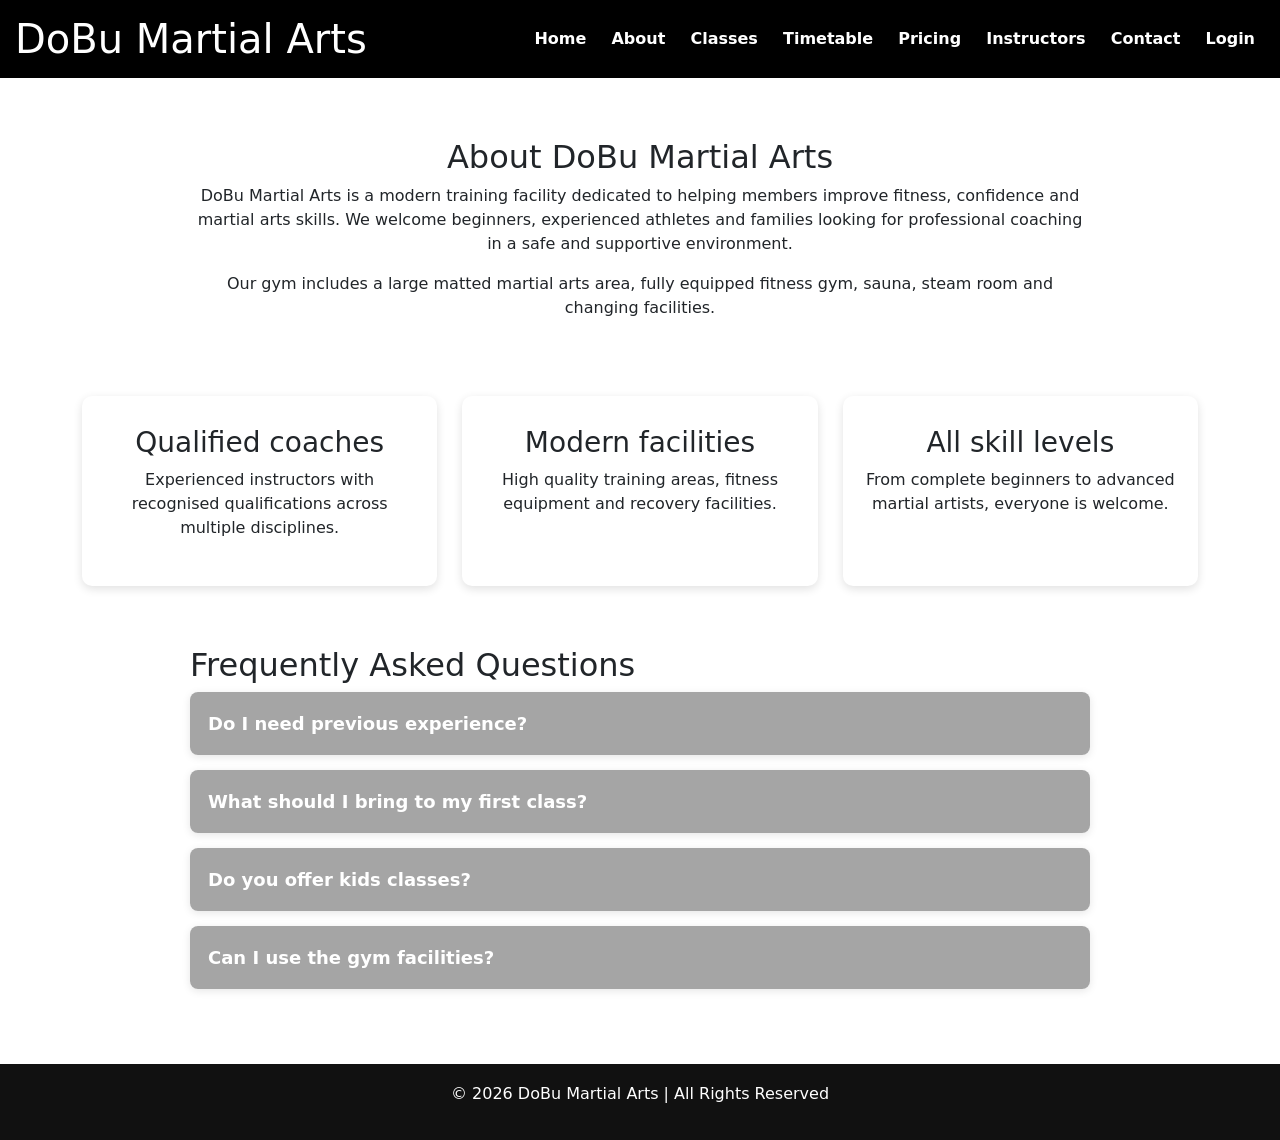
==== pages/about.html @ 1cb332ba "Update headings in about section for consistency in capitalization" ====
<!DOCTYPE html>
<html lang="en">
<link rel="stylesheet" href="../css/style.css">
<head>
    <meta charset="UTF-8">
    <meta name="viewport" content="width=device-width, initial-scale=1.0">
    <title>DoBu Martial Arts - About</title>
        <link href="https://cdn.jsdelivr.net/npm/bootstrap@5.3.8/dist/css/bootstrap.min.css" rel="stylesheet" integrity="sha384-sRIl4kxILFvY47J16cr9ZwB07vP4J8+LH7qKQnuqkuIAvNWLzeN8tE5YBujZqJLB" crossorigin="anonymous">
    <script src="https://cdn.jsdelivr.net/npm/bootstrap@5.3.8/dist/js/bootstrap.bundle.min.js" integrity="sha384-FKyoEForCGlyvwx9Hj09JcYn3nv7wiPVlz7YYwJrWVcXK/BmnVDxM+D2scQbITxI" crossorigin="anonymous"></script>
</head>
<body>
    <header>
    <h1>DoBu Martial Arts</h1>
    <nav>
        <a href="../index.html">Home</a>
        <a href="about.html">About</a>
        <a href="classes.html">Classes</a>
        <a href="timetable.html">Timetable</a>
        <a href="pricing.html">Pricing</a>
        <a href="instructors.html">Instructors</a>
        <a href="contact.html">Contact</a>
        <a href="../login.php">Login</a>
    </nav>
    </header>
    
    <main class="container">

    <section class="about-section">
        <h2>About DoBu Martial Arts</h2>
        <p>
            DoBu Martial Arts is a modern training facility dedicated to helping members improve
            fitness, confidence and martial arts skills. We welcome beginners, experienced athletes
            and families looking for professional coaching in a safe and supportive environment.
        </p>

        <p>
            Our gym includes a large matted martial arts area, fully equipped fitness gym,
            sauna, steam room and changing facilities.
        </p>
    </section>

    <section class="about-features">

        <div class="about-card">
            <h3>Qualified coaches</h3>
            <p>Experienced instructors with recognised qualifications across multiple disciplines.</p>
        </div>

        <div class="about-card">
            <h3>Modern facilities</h3>
            <p>High quality training areas, fitness equipment and recovery facilities.</p>
        </div>

        <div class="about-card">
            <h3>All skill levels</h3>
            <p>From complete beginners to advanced martial artists, everyone is welcome.</p>
        </div>

    </section>

    <section class="faq-section">

        <h2>Frequently Asked Questions</h2>

        <div class="faq-item">
            <button class="faq-question">Do I need previous experience?</button>
            <div class="faq-answer">
                <p>No. We welcome complete beginners and provide structured coaching.</p>
            </div>
        </div>

        <div class="faq-item">
            <button class="faq-question">What should I bring to my first class?</button>
            <div class="faq-answer">
                <p>Comfortable gym clothing, water and a positive attitude.</p>
            </div>
        </div>

        <div class="faq-item">
            <button class="faq-question">Do you offer kids classes?</button>
            <div class="faq-answer">
                <p>Yes. We offer children's judo, karate and jiu-jitsu sessions.</p>
            </div>
        </div>

        <div class="faq-item">
            <button class="faq-question">Can I use the gym facilities?</button>
            <div class="faq-answer">
                <p>Yes. Fitness room access and personal training options are available.</p>
            </div>
        </div>

    </section>

    </main>

    <footer>
        <p>© 2026 DoBu Martial Arts | All Rights Reserved</p>
    </footer>

</body>
</html>

<script>
const faqQuestions = document.querySelectorAll(".faq-question");

faqQuestions.forEach(button => {
    button.addEventListener("click", () => {
        const answer = button.nextElementSibling;

        answer.classList.toggle("active");

        if(answer.style.maxHeight){
            answer.style.maxHeight = null;
        } else {
            answer.style.maxHeight = answer.scrollHeight + "px";
        }
    });
});
</script>
---- css/style.css ----
body { font-family: Arial, sans-serif; margin: 0; padding: 0; line-height: 1.5; }
header{background-color: #000000;color: rgb(255, 255, 255);padding: 15px;display: flex;justify-content: space-between;align-items: center;}
header h1{margin:0}
h1{color:rgb(255, 255, 255)}
nav a{color: rgb(255, 255, 255);margin: 0 10px;text-decoration: none;font-weight: bold;}
.container{text-align: center; padding: 40px;}
footer{position: static; bottom: 0; background-color: #111; color: white; text-align: center; padding: 18px; margin-top: 20px;}
.card {box-shadow: 0 4px 8px 0 rgba(0,0,0,0.2);border-radius: 5px; padding: 5px}
.btn1{background-color: #64646493;color: white;font-size: 15px;padding: 12px;border: none;border-radius: 5px;cursor: pointer; text-decoration: none;}
.table-wrapper{overflow-x: auto;margin-top: 30px;}
.timetable{width: 100%;border-collapse: collapse;-color: white;box-shadow: 0 2px 8px rgba(0,0,0,0.15);border-radius: 8px;overflow: hidden;min-width: 900px;}
.timetable th{background-color: #111;color: white;padding: 14px;text-align: center;font-size: 16px;}
.timetable td{padding: 12px;text-align: center;border: 1px solid #ddd;font-size: 15px;}
.price-card{background-color: white;padding: 10px 10px;border-radius: 10px;box-shadow: 0 3px 10px rgba(0,0,0,0.12);text-align: center;}
.instructor-card{align-items: center;}
.instructor-card img{width: 25%;height: 200px;object-fit: cover;border-radius: 8px;margin-bottom: 15px;}
.contact-info{background-color: white;padding: 30px;border-radius: 10px;box-shadow: 0 3px 10px rgba(0,0,0,0.12);}
.contact-form-box{background-color: white;padding: 30px;border-radius: 10px;box-shadow: 0 3px 10px rgba(0,0,0,0.12);}
.contact-form-box input,.contact-form-box textarea{padding: 14px;margin-bottom: 15px;border: 1px solid #ccc;border-radius: 6px;font-size: 16px;font-family: Arial, sans-serif;}
.contact-form-box button{padding: 14px;background-color: #64646493;color: white;border: none;border-radius: 6px;font-size: 16px;font-weight: bold;cursor: pointer;transition: 0.3s;}
.contact-form-box form{display: flex;flex-direction: column;}
.about-section{max-width: 900px;margin: auto;text-align: center;padding: 20px 0;}
.about-features{display: grid;grid-template-columns: repeat(auto-fit, minmax(260px, 1fr));gap: 25px;margin-top: 40px;}
.about-card{background-color: white;padding: 30px 20px;border-radius: 10px;box-shadow: 0 3px 10px rgba(0,0,0,0.12);}
.faq-section{max-width: 900px;margin: 60px auto 0;text-align: left;}
.faq-item{ margin-bottom: 15px;border-radius: 8px; overflow: hidden;box-shadow: 0 2px 8px rgba(0,0,0,0.1);}
.faq-question{width: 100%;background-color:#64646493;color: white;padding: 18px;border: none;text-align: left;font-size: 18px;font-weight: bold;cursor: pointer;}
.faq-answer{max-height: 0;overflow: hidden;background-color: #f9f9f9;padding: 0 18px;transition: max-height 0.3s ease-out;}
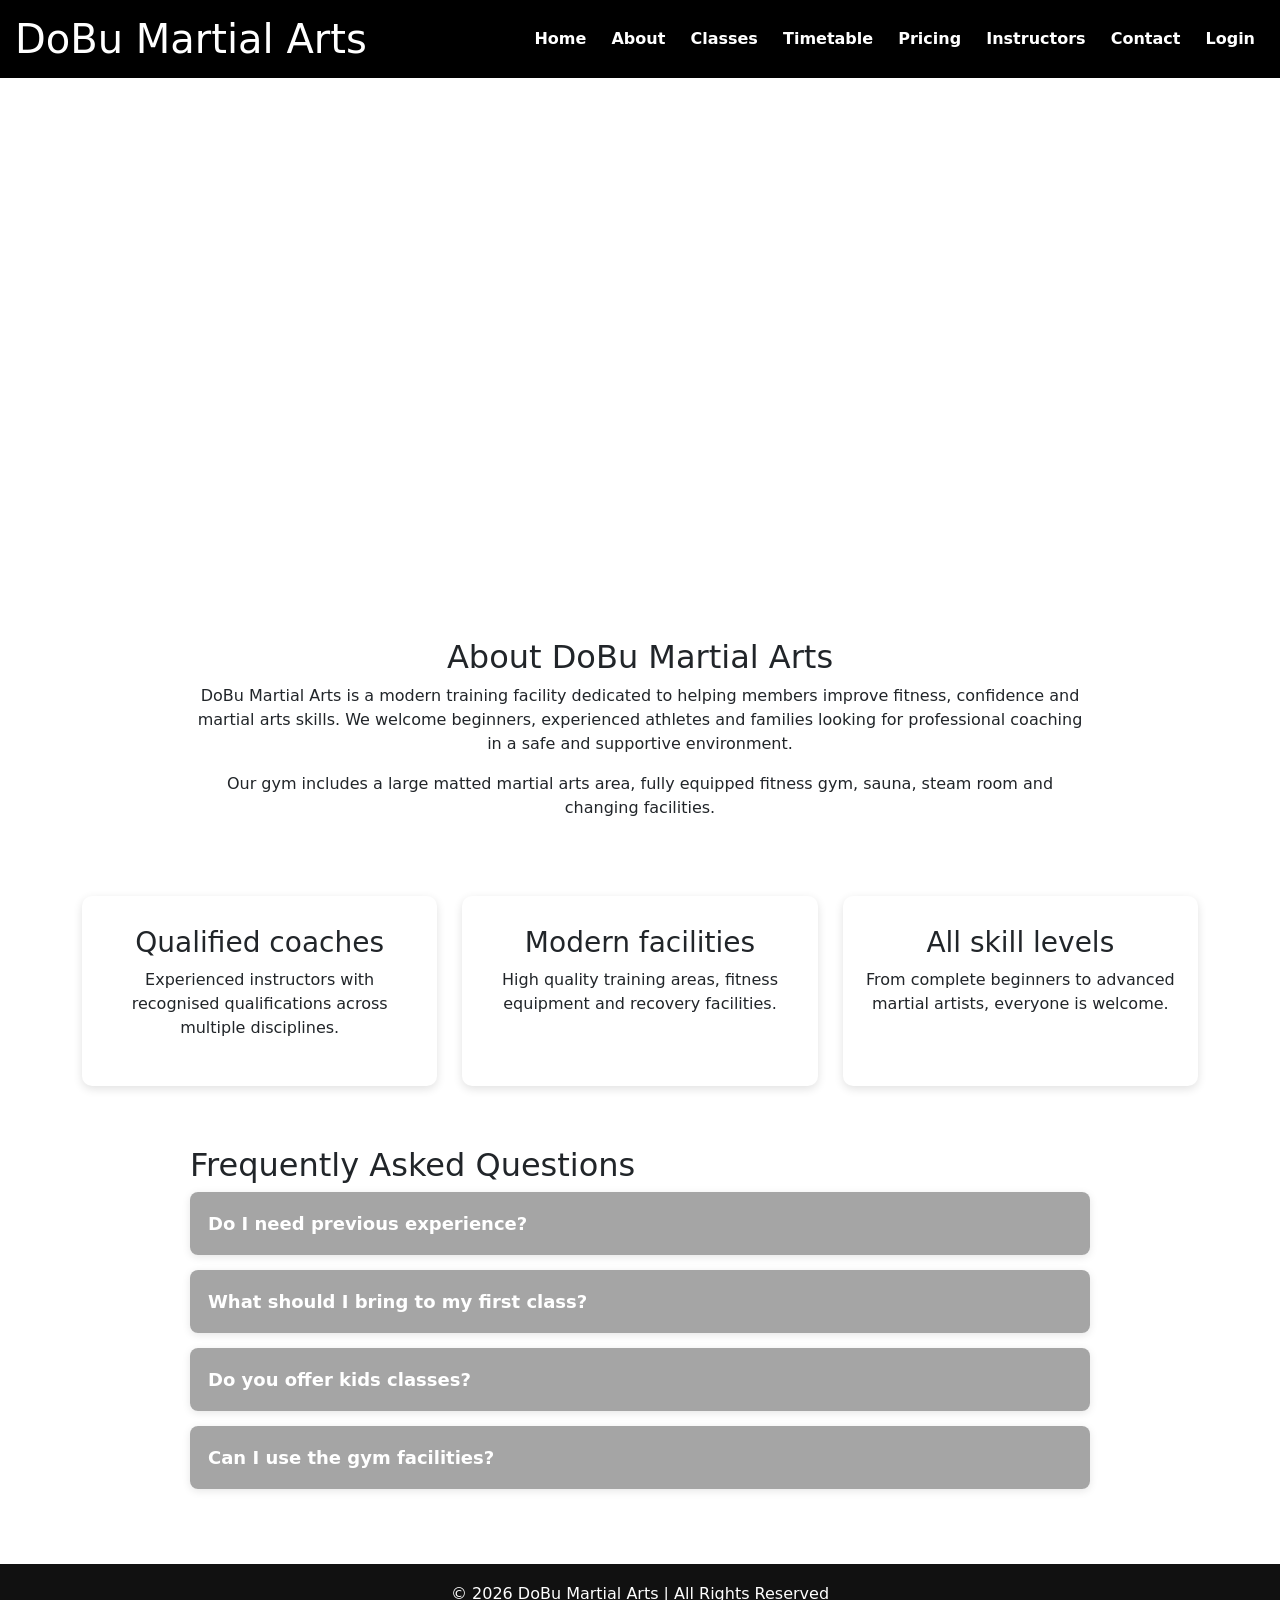
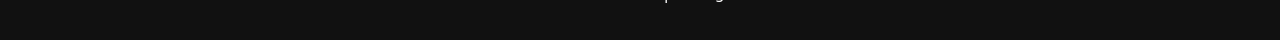
==== commit a5e61937: "Added hero Co-authored-by: Copilot <copilot@github.com>" ====
--- a/pages/about.html
+++ b/pages/about.html
@@ -5,8 +5,11 @@
     <meta charset="UTF-8">
     <meta name="viewport" content="width=device-width, initial-scale=1.0">
     <title>DoBu Martial Arts - About</title>
-        <link href="https://cdn.jsdelivr.net/npm/bootstrap@5.3.8/dist/css/bootstrap.min.css" rel="stylesheet" integrity="sha384-sRIl4kxILFvY47J16cr9ZwB07vP4J8+LH7qKQnuqkuIAvNWLzeN8tE5YBujZqJLB" crossorigin="anonymous">
+    <link href="https://cdn.jsdelivr.net/npm/bootstrap@5.3.8/dist/css/bootstrap.min.css" rel="stylesheet" integrity="sha384-sRIl4kxILFvY47J16cr9ZwB07vP4J8+LH7qKQnuqkuIAvNWLzeN8tE5YBujZqJLB" crossorigin="anonymous">
     <script src="https://cdn.jsdelivr.net/npm/bootstrap@5.3.8/dist/js/bootstrap.bundle.min.js" integrity="sha384-FKyoEForCGlyvwx9Hj09JcYn3nv7wiPVlz7YYwJrWVcXK/BmnVDxM+D2scQbITxI" crossorigin="anonymous"></script>
+    <style>
+        .herob{background-image: url("assets/img/manwearingkarateoutfit.png");background-size: cover;background-position: center;background-repeat: no-repeat;color: white;text-align: center;padding: 100px 20px;height: 500px;display: flex;flex-direction: column;justify-content: center}
+    </style>
 </head>
 <body>
     <header>
@@ -23,6 +26,10 @@
     </nav>
     </header>
     
+    <section class="herob">
+        <h2>About DoBu Martial Arts</h2>
+    </section>
+
     <main class="container">
 
     <section class="about-section">
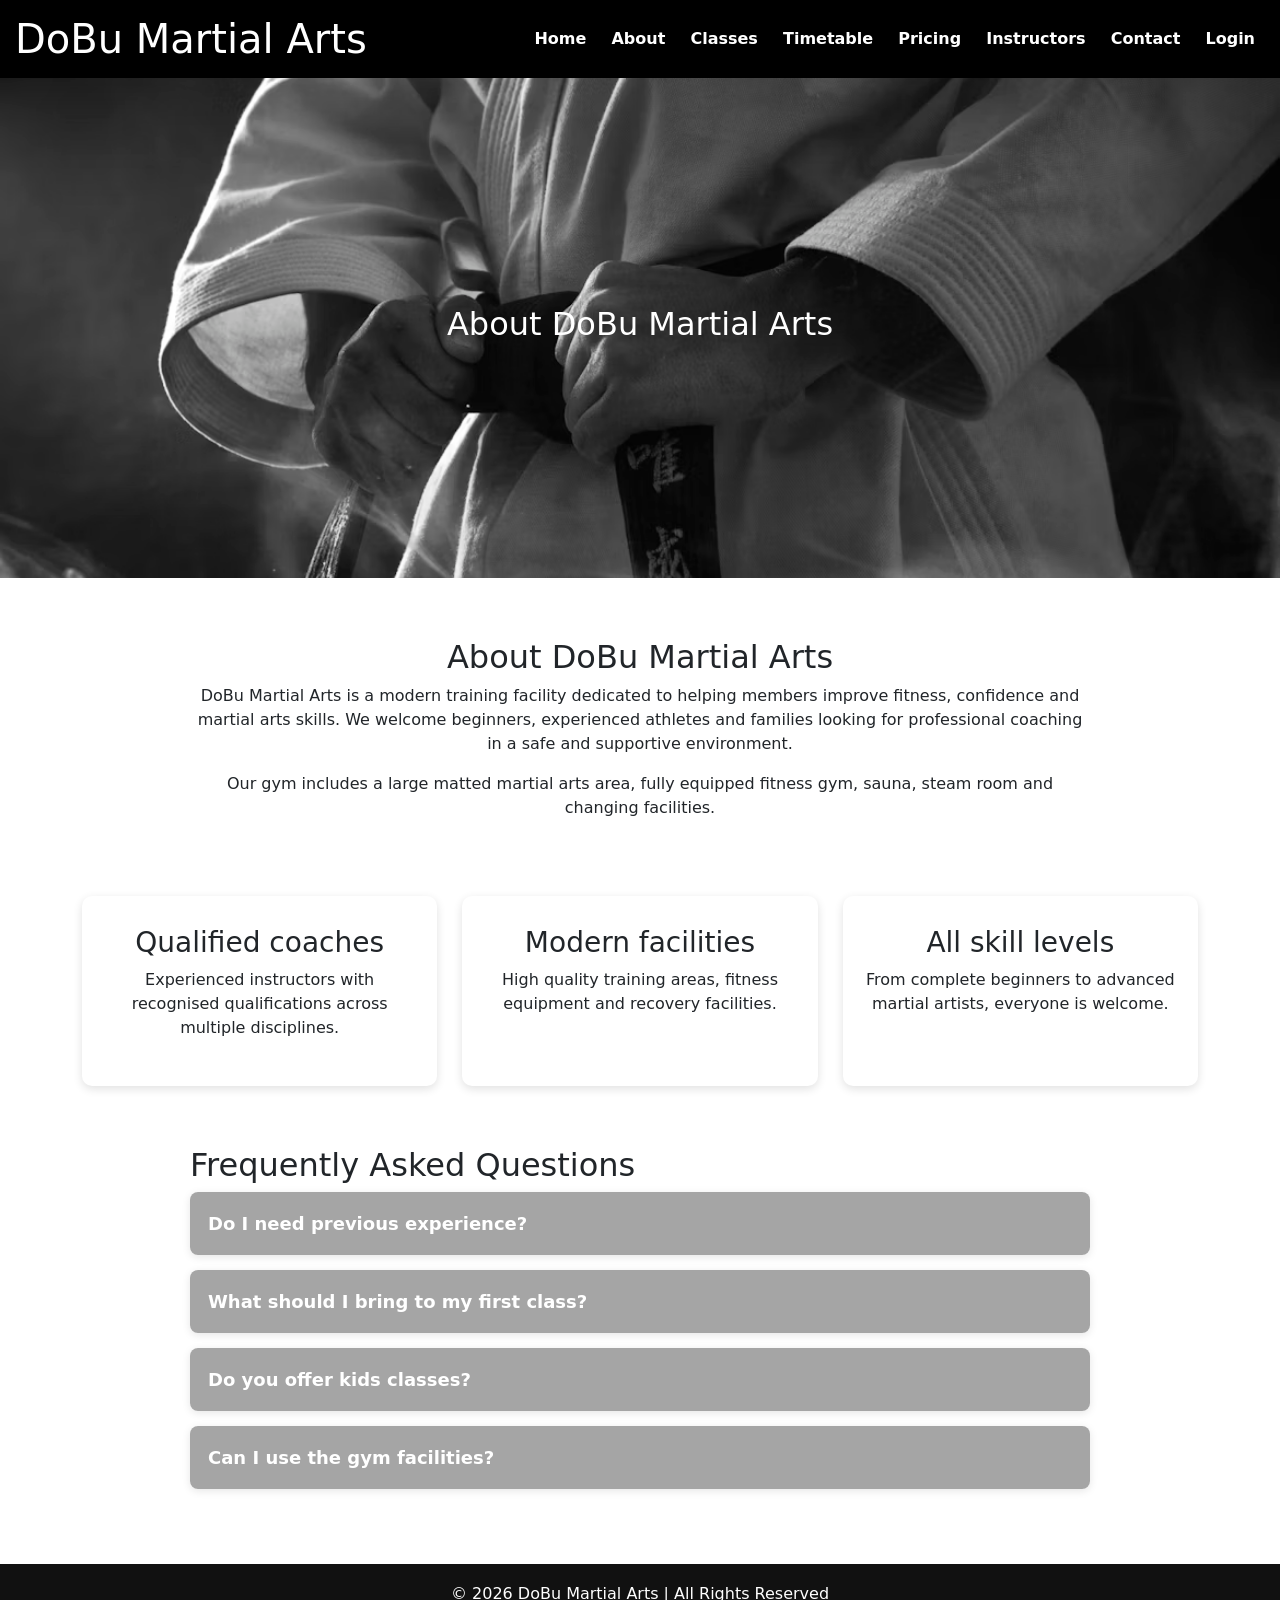
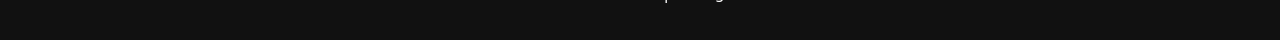
==== commit a7f7a795: "Fix hero image file path Co-authored-by: Copilot <copilot@github.com>" ====
--- a/pages/about.html
+++ b/pages/about.html
@@ -8,7 +8,7 @@
     <link href="https://cdn.jsdelivr.net/npm/bootstrap@5.3.8/dist/css/bootstrap.min.css" rel="stylesheet" integrity="sha384-sRIl4kxILFvY47J16cr9ZwB07vP4J8+LH7qKQnuqkuIAvNWLzeN8tE5YBujZqJLB" crossorigin="anonymous">
     <script src="https://cdn.jsdelivr.net/npm/bootstrap@5.3.8/dist/js/bootstrap.bundle.min.js" integrity="sha384-FKyoEForCGlyvwx9Hj09JcYn3nv7wiPVlz7YYwJrWVcXK/BmnVDxM+D2scQbITxI" crossorigin="anonymous"></script>
     <style>
-        .herob{background-image: url("assets/img/manwearingkarateoutfit.png");background-size: cover;background-position: center;background-repeat: no-repeat;color: white;text-align: center;padding: 100px 20px;height: 500px;display: flex;flex-direction: column;justify-content: center}
+        .herob{background-image: url("../assets/img/manwearingkarateoutfit.png");background-size: cover;background-position: center;background-repeat: no-repeat;color: white;text-align: center;padding: 100px 20px;height: 500px;display: flex;flex-direction: column;justify-content: center}
     </style>
 </head>
 <body>
--- a/css/style.css
+++ b/css/style.css
@@ -25,4 +25,4 @@
 .faq-section{max-width: 900px;margin: 60px auto 0;text-align: left;}
 .faq-item{ margin-bottom: 15px;border-radius: 8px; overflow: hidden;box-shadow: 0 2px 8px rgba(0,0,0,0.1);}
 .faq-question{width: 100%;background-color:#64646493;color: white;padding: 18px;border: none;text-align: left;font-size: 18px;font-weight: bold;cursor: pointer;}
-.faq-answer{max-height: 0;overflow: hidden;background-color: #f9f9f9;padding: 0 18px;transition: max-height 0.3s ease-out;}
+.faq-answer{max-height: 0;overflow: hidden;background-color: #f9f9f9;padding: 0 18px;transition: max-height 0.3s ease-out;}
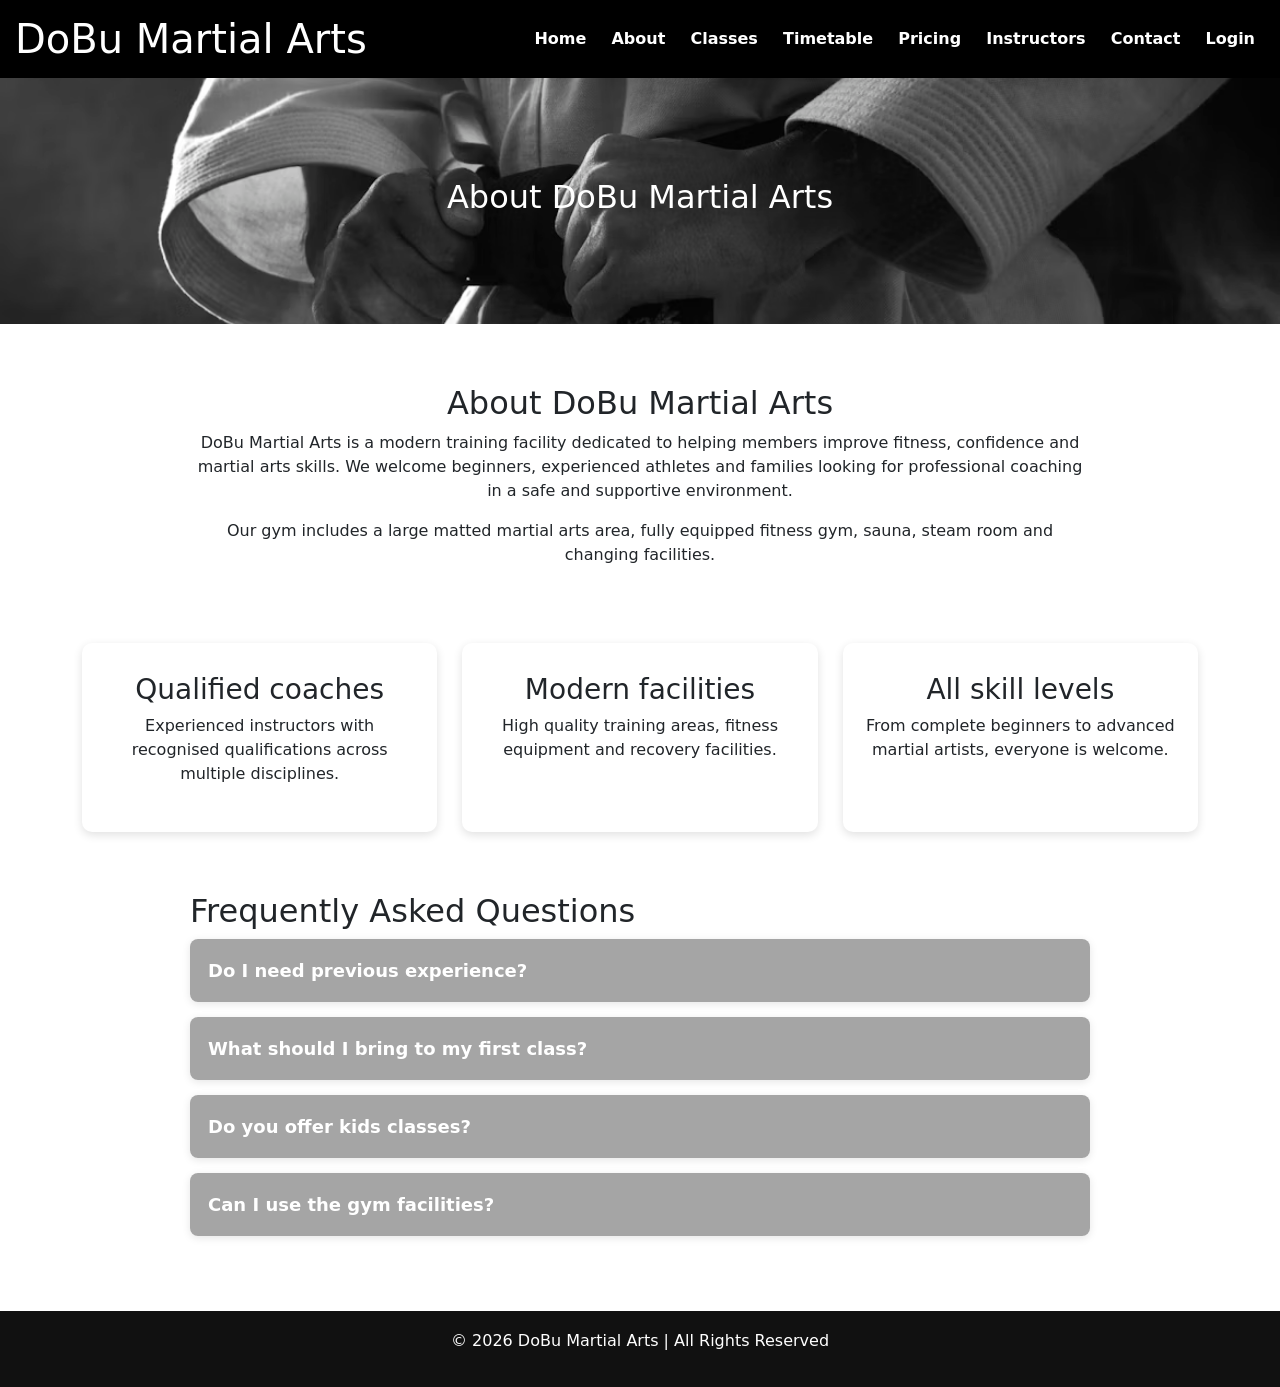
==== commit 567aeb60: "Script moved into head element" ====
--- a/pages/about.html
+++ b/pages/about.html
@@ -10,6 +10,23 @@
     <style>
         .herob{background-image: url("../assets/img/manwearingkarateoutfit.png");background-size: cover;background-position: center;background-repeat: no-repeat;color: white;text-align: center;padding: 100px 20px;height: 500px;display: flex;flex-direction: column;justify-content: center}
     </style>
+    <script>
+    const faqQuestions = document.querySelectorAll(".faq-question");
+
+    faqQuestions.forEach(button => {
+        button.addEventListener("click", () => {
+            const answer = button.nextElementSibling;
+
+            answer.classList.toggle("active");
+
+            if(answer.style.maxHeight){
+                answer.style.maxHeight = null;
+            } else {
+                answer.style.maxHeight = answer.scrollHeight + "px";
+            }
+        });
+    });
+    </script>
 </head>
 <body>
     <header>
@@ -108,20 +125,3 @@
 </body>
 </html>
 
-<script>
-const faqQuestions = document.querySelectorAll(".faq-question");
-
-faqQuestions.forEach(button => {
-    button.addEventListener("click", () => {
-        const answer = button.nextElementSibling;
-
-        answer.classList.toggle("active");
-
-        if(answer.style.maxHeight){
-            answer.style.maxHeight = null;
-        } else {
-            answer.style.maxHeight = answer.scrollHeight + "px";
-        }
-    });
-});
-</script>
--- a/css/style.css
+++ b/css/style.css
@@ -1,9 +1,10 @@
-body { font-family: Arial, sans-serif; margin: 0; padding: 0; line-height: 1.5; }
+html, body{height: 100%;margin: 0;}
+body { font-family: Arial, sans-serif; margin: 0; padding: 0; line-height: 1.5; display: flex; flex-direction: column; min-height: 100vh; background-color: #f4f4f4;}
 header{background-color: #000000;color: rgb(255, 255, 255);padding: 15px;display: flex;justify-content: space-between;align-items: center;}
 header h1{margin:0}
 h1{color:rgb(255, 255, 255)}
 nav a{color: rgb(255, 255, 255);margin: 0 10px;text-decoration: none;font-weight: bold;}
-.container{text-align: center; padding: 40px;}
+.container{text-align: center; padding: 40px; flex: 1;}
 footer{position: static; bottom: 0; background-color: #111; color: white; text-align: center; padding: 18px; margin-top: 20px;}
 .card {box-shadow: 0 4px 8px 0 rgba(0,0,0,0.2);border-radius: 5px; padding: 5px}
 .btn1{background-color: #64646493;color: white;font-size: 15px;padding: 12px;border: none;border-radius: 5px;cursor: pointer; text-decoration: none;}
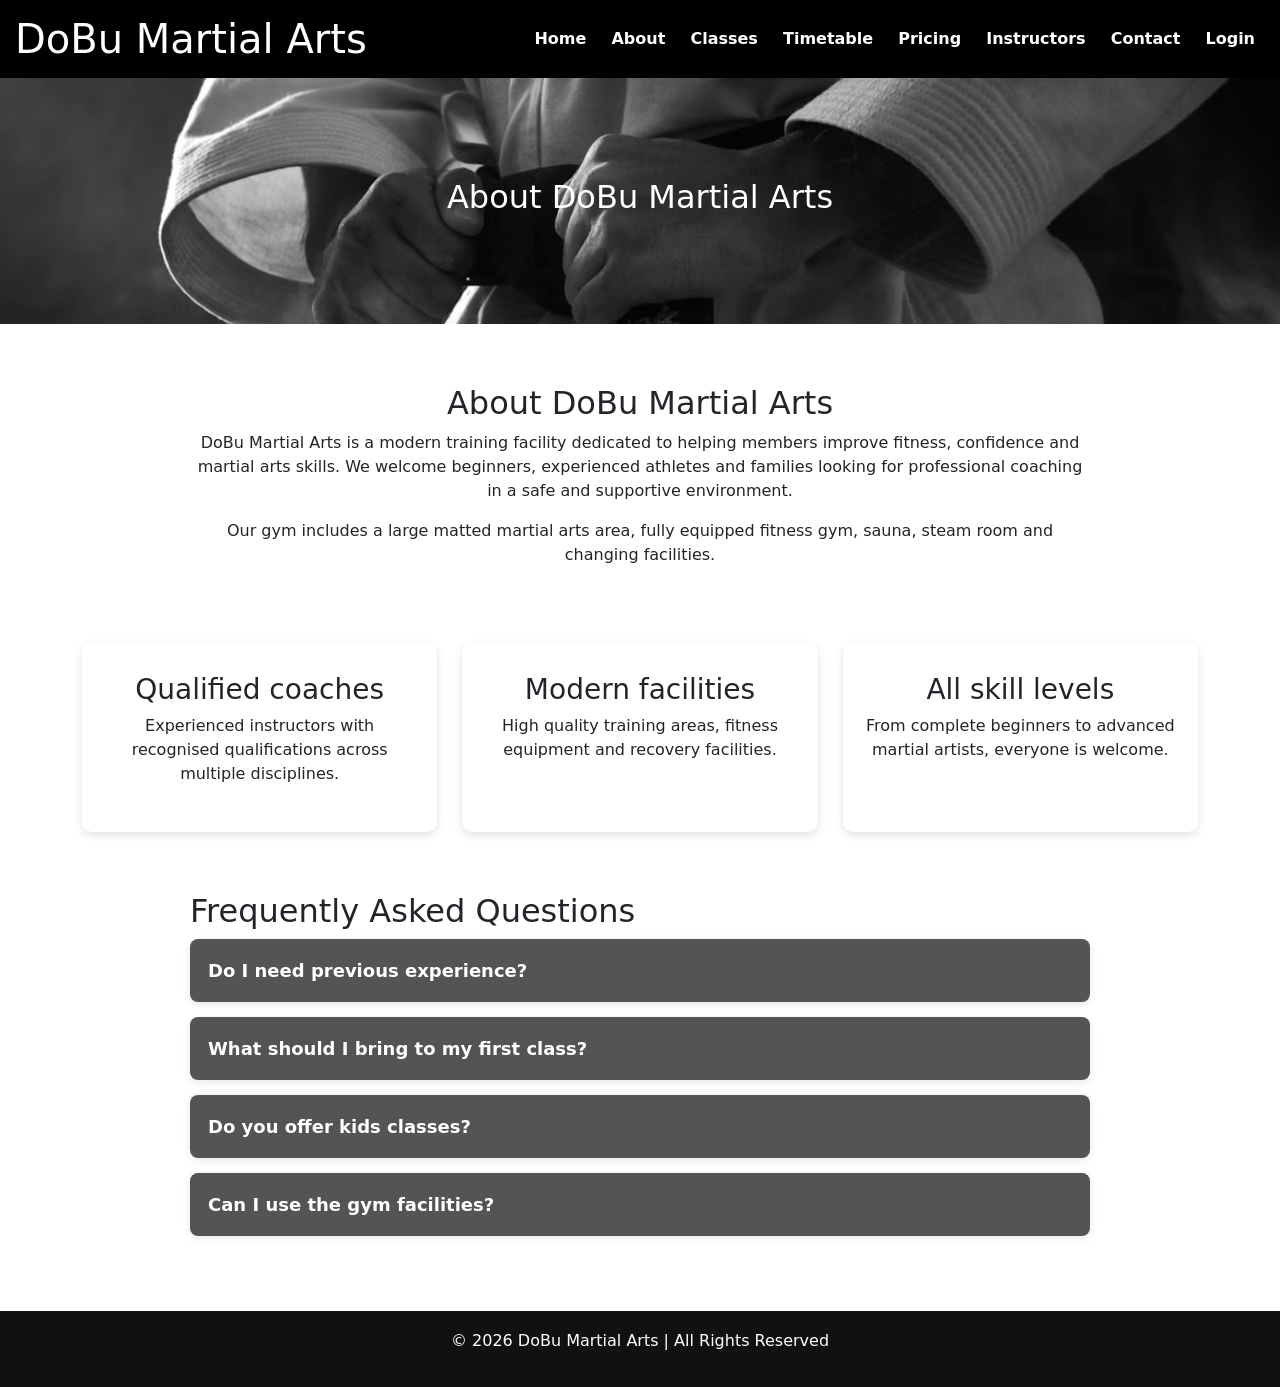
==== commit 8b17a7f8: "Move script into bottom of body and move stylesheet into head" ====
--- a/pages/about.html
+++ b/pages/about.html
@@ -1,32 +1,16 @@
 <!DOCTYPE html>
 <html lang="en">
-<link rel="stylesheet" href="../css/style.css">
 <head>
     <meta charset="UTF-8">
     <meta name="viewport" content="width=device-width, initial-scale=1.0">
+    <meta description="Learn about DoBu Martial Arts. DoBu Martial Arts is a modern training facility dedicated to helping members improve fitness, confidence and martial arts skills.">
     <title>DoBu Martial Arts - About</title>
+    <link rel="stylesheet" href="../css/style.css">
     <link href="https://cdn.jsdelivr.net/npm/bootstrap@5.3.8/dist/css/bootstrap.min.css" rel="stylesheet" integrity="sha384-sRIl4kxILFvY47J16cr9ZwB07vP4J8+LH7qKQnuqkuIAvNWLzeN8tE5YBujZqJLB" crossorigin="anonymous">
     <script src="https://cdn.jsdelivr.net/npm/bootstrap@5.3.8/dist/js/bootstrap.bundle.min.js" integrity="sha384-FKyoEForCGlyvwx9Hj09JcYn3nv7wiPVlz7YYwJrWVcXK/BmnVDxM+D2scQbITxI" crossorigin="anonymous"></script>
     <style>
         .herob{background-image: url("../assets/img/manwearingkarateoutfit.png");background-size: cover;background-position: center;background-repeat: no-repeat;color: white;text-align: center;padding: 100px 20px;height: 500px;display: flex;flex-direction: column;justify-content: center}
     </style>
-    <script>
-    const faqQuestions = document.querySelectorAll(".faq-question");
-
-    faqQuestions.forEach(button => {
-        button.addEventListener("click", () => {
-            const answer = button.nextElementSibling;
-
-            answer.classList.toggle("active");
-
-            if(answer.style.maxHeight){
-                answer.style.maxHeight = null;
-            } else {
-                answer.style.maxHeight = answer.scrollHeight + "px";
-            }
-        });
-    });
-    </script>
 </head>
 <body>
     <header>
@@ -122,6 +106,28 @@
         <p>© 2026 DoBu Martial Arts | All Rights Reserved</p>
     </footer>
 
+<script>
+document.addEventListener("DOMContentLoaded", function () {
+
+    const faqQuestions = document.querySelectorAll(".faq-question");
+
+    faqQuestions.forEach(button => {
+        button.addEventListener("click", function () {
+
+            const answer = this.nextElementSibling;
+
+            if (answer.style.maxHeight) {
+                answer.style.maxHeight = null;
+            } else {
+                answer.style.maxHeight = answer.scrollHeight + "px";
+            }
+
+        });
+    });
+
+});
+</script>
+
 </body>
 </html>
 
--- a/css/style.css
+++ b/css/style.css
@@ -5,11 +5,11 @@
 h1{color:rgb(255, 255, 255)}
 nav a{color: rgb(255, 255, 255);margin: 0 10px;text-decoration: none;font-weight: bold;}
 .container{text-align: center; padding: 40px; flex: 1;}
-footer{position: static; bottom: 0; background-color: #111; color: white; text-align: center; padding: 18px; margin-top: 20px;}
+footer{background-color: #111; color: white; text-align: center; padding: 18px; margin-top: 20px;}
 .card {box-shadow: 0 4px 8px 0 rgba(0,0,0,0.2);border-radius: 5px; padding: 5px}
-.btn1{background-color: #64646493;color: white;font-size: 15px;padding: 12px;border: none;border-radius: 5px;cursor: pointer; text-decoration: none;}
+.btn1{background-color: #545454;color: white;font-size: 15px;padding: 12px;border: none;border-radius: 5px;cursor: pointer; text-decoration: none;}
 .table-wrapper{overflow-x: auto;margin-top: 30px;}
-.timetable{width: 100%;border-collapse: collapse;-color: white;box-shadow: 0 2px 8px rgba(0,0,0,0.15);border-radius: 8px;overflow: hidden;min-width: 900px;}
+.timetable{width: 100%;border-collapse: collapse;color: white;box-shadow: 0 2px 8px rgba(0,0,0,0.15);border-radius: 8px;overflow: hidden;min-width: 900px;}
 .timetable th{background-color: #111;color: white;padding: 14px;text-align: center;font-size: 16px;}
 .timetable td{padding: 12px;text-align: center;border: 1px solid #ddd;font-size: 15px;}
 .price-card{background-color: white;padding: 10px 10px;border-radius: 10px;box-shadow: 0 3px 10px rgba(0,0,0,0.12);text-align: center;}
@@ -18,12 +18,22 @@
 .contact-info{background-color: white;padding: 30px;border-radius: 10px;box-shadow: 0 3px 10px rgba(0,0,0,0.12);}
 .contact-form-box{background-color: white;padding: 30px;border-radius: 10px;box-shadow: 0 3px 10px rgba(0,0,0,0.12);}
 .contact-form-box input,.contact-form-box textarea{padding: 14px;margin-bottom: 15px;border: 1px solid #ccc;border-radius: 6px;font-size: 16px;font-family: Arial, sans-serif;}
-.contact-form-box button{padding: 14px;background-color: #64646493;color: white;border: none;border-radius: 6px;font-size: 16px;font-weight: bold;cursor: pointer;transition: 0.3s;}
+.contact-form-box button{padding: 14px;background-color: #545454;color: white;border: none;border-radius: 6px;font-size: 16px;font-weight: bold;cursor: pointer;transition: 0.3s;}
 .contact-form-box form{display: flex;flex-direction: column;}
 .about-section{max-width: 900px;margin: auto;text-align: center;padding: 20px 0;}
 .about-features{display: grid;grid-template-columns: repeat(auto-fit, minmax(260px, 1fr));gap: 25px;margin-top: 40px;}
 .about-card{background-color: white;padding: 30px 20px;border-radius: 10px;box-shadow: 0 3px 10px rgba(0,0,0,0.12);}
 .faq-section{max-width: 900px;margin: 60px auto 0;text-align: left;}
 .faq-item{ margin-bottom: 15px;border-radius: 8px; overflow: hidden;box-shadow: 0 2px 8px rgba(0,0,0,0.1);}
-.faq-question{width: 100%;background-color:#64646493;color: white;padding: 18px;border: none;text-align: left;font-size: 18px;font-weight: bold;cursor: pointer;}
-.faq-answer{max-height: 0;overflow: hidden;background-color: #f9f9f9;padding: 0 18px;transition: max-height 0.3s ease-out;}+.faq-question{width: 100%;background-color:#545454;color: white;padding: 18px;border: none;text-align: left;font-size: 18px;font-weight: bold;cursor: pointer;}
+.faq-answer{max-height: 0;overflow: hidden;background-color: #f9f9f9;padding: 0 18px;transition: max-height 0.3s ease-out;}
+.faq-item.active .faq-answer{max-height:300px;padding:18px;}
+form { margin: 20px 0; padding: 20px; border: 1px solid #ccc; border-radius: 8px; }
+label { display: block; margin-top: 12px; font-weight: bold; }
+form input, form select, form button { margin-top: 6px; padding: 10px; width: 100%; max-width: 420px; }
+.message { padding: 10px 14px; border-radius: 6px; margin: 12px 0; }
+.error { background: #ffe3e3; color: #8a1f1f; }
+.success { background: #e5f7e8; color: #1d6b2a; }
+table { border-collapse: collapse; width: 100%; margin-top: 16px; }
+th, td { border: 1px solid #ccc; padding: 10px; text-align: left; }
+main{flex:1;padding:20px;}
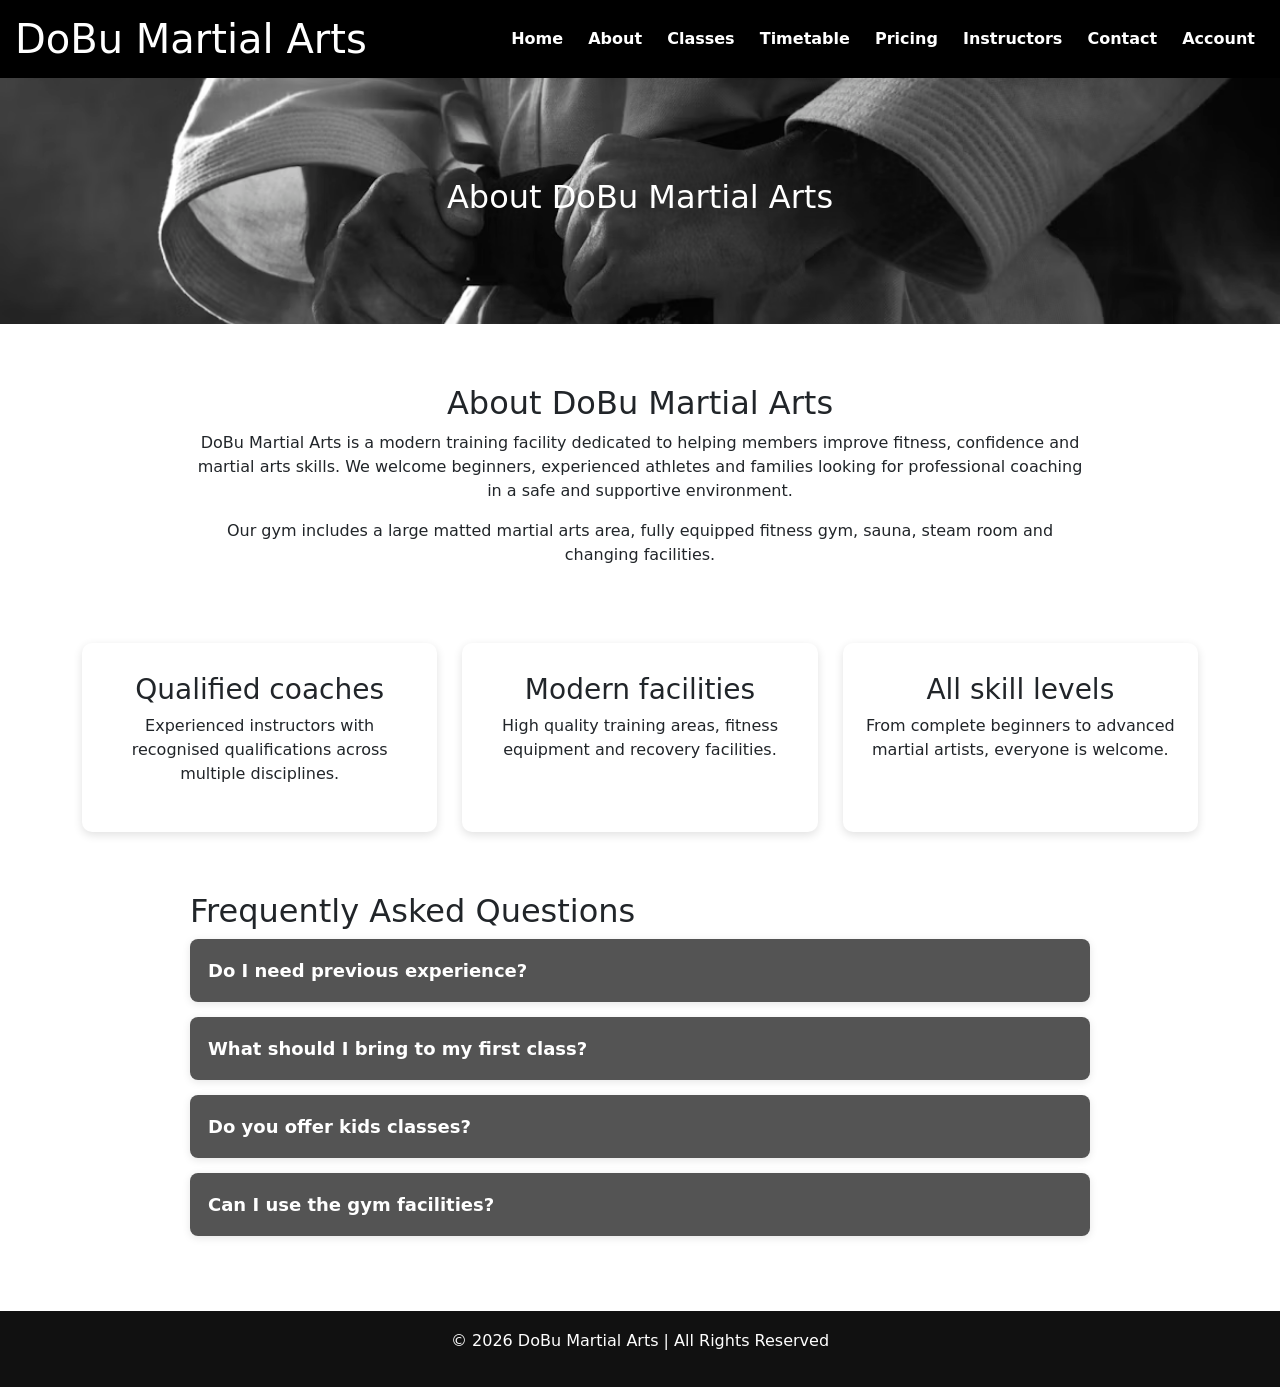
==== commit ff7a825f: "Change nav from 'Login' to 'Account'" ====
--- a/pages/about.html
+++ b/pages/about.html
@@ -23,7 +23,7 @@
         <a href="pricing.html">Pricing</a>
         <a href="instructors.html">Instructors</a>
         <a href="contact.html">Contact</a>
-        <a href="../login.php">Login</a>
+        <a href="../dashboard.php">Account</a>
     </nav>
     </header>
     
